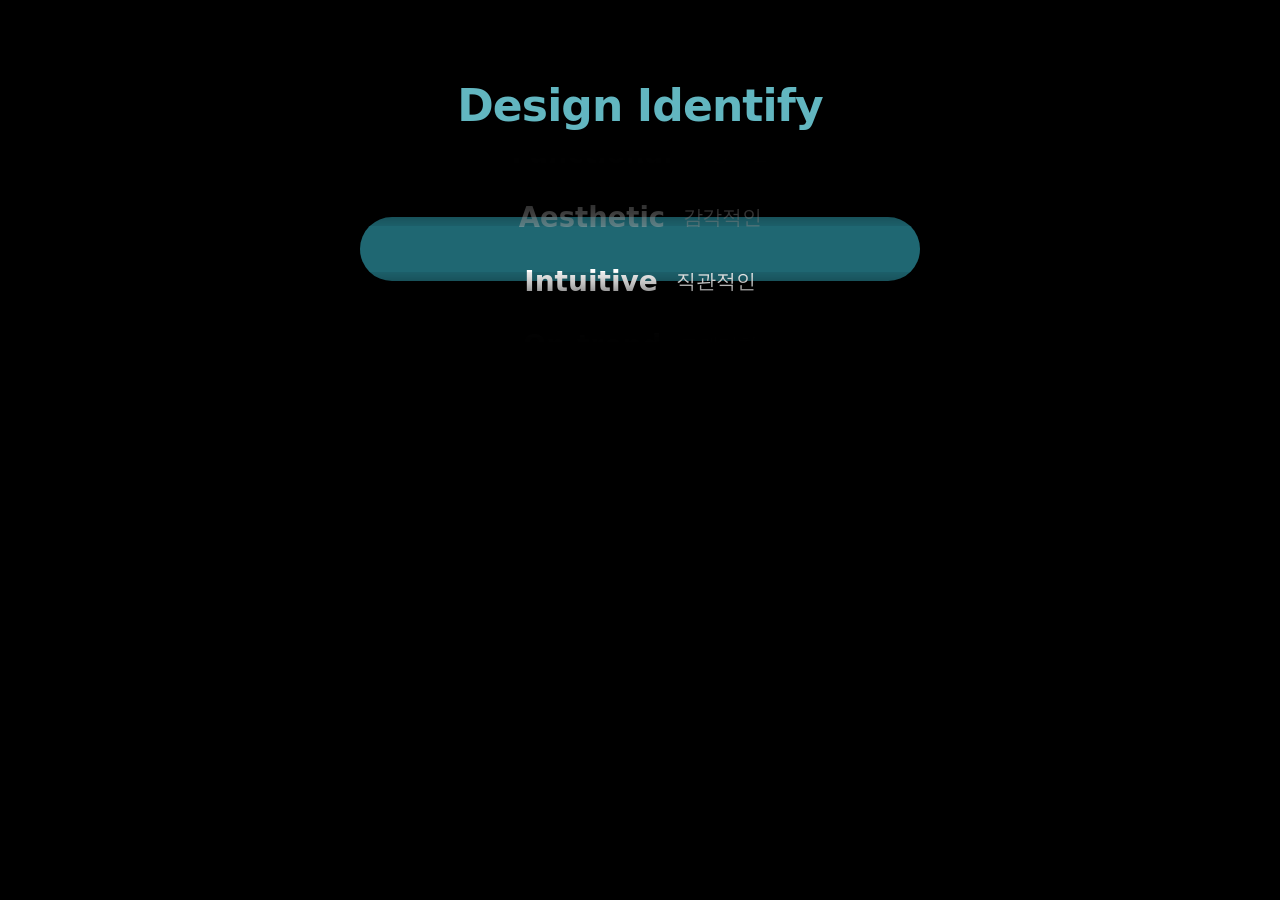
==== test.html @ 4dc8b83c "first commit" ====
<!DOCTYPE html>
<html lang="ko">
<head>
    <meta charset="UTF-8">
    <meta name="viewport" content="width=device-width, initial-scale=1.0">
    <title>Document</title>
    <style>
        :root{
  --bg: #000;
  --teal: #1f6772;        /* pill 컬러 */
  --tealText: #62b6c0;    /* 타이틀 컬러 */
  --rowH: 64px;           /* li 한 줄 높이(필수) */
  --pillH: 64px;
  --radius: 999px;
}

*{ box-sizing: border-box; }

body{
  margin:0;
  background: var(--bg);
  font-family: system-ui, -apple-system, "Pretendard", sans-serif;
  color:#cfcfcf;
}

.identify-card{
  width: min(680px, 92vw);
  margin: 80px auto;
  text-align:center;
}

.title{
  margin: 0 0 22px;
  font-size: clamp(26px, 4vw, 44px);
  color: var(--tealText);
  font-weight: 800;
  letter-spacing: -0.02em;
}

/* 자동 스크롤 영역 */
.roller{
  position: relative;
  height: calc(var(--rowH) * 3); /* 위/중앙/아래 3줄 보이게 */
  overflow: hidden;
  display:flex;
  align-items:center;
  justify-content:center;
}

/* 중앙 청록 pill (고정) */
.pill{
  position:absolute;
  left:50%;
  top:50%;
  transform: translate(-50%, -50%);
  width: min(560px, 92%);
  height: var(--pillH);
  border-radius: var(--radius);
  background: var(--teal);
  box-shadow: 0 10px 18px rgba(0,0,0,.35);
  z-index: 0;
}

/* 리스트 트랙 */
.keywords{
  list-style:none;
  margin:0;
  padding:0;
  width: 100%;
  position: relative;
  z-index: 1;
  will-change: transform;
}

.word{
  height: var(--rowH);
  display:flex;
  align-items:center;
  justify-content:center;
  gap: 18px;
  opacity: .35;
  transform: scale(0.98);
  transition: opacity .35s ease, transform .35s ease, color .35s ease;
}

.word strong{
  font-weight: 800;
  font-size: clamp(18px, 3.3vw, 28px);
  color:#a9a9a9;
}

.word span{
  font-weight: 500;
  font-size: clamp(14px, 2.6vw, 20px);
  color:#8f8f8f;
}

/* pill에 들어온(활성) 단어 */
.word.is-active{
  opacity: 1;
  transform: scale(1);
}
.word.is-active strong,
.word.is-active span{
  color: #fff;
}

/* 위/아래 단어는 조금 더 흐리게 */
.word.is-near{
  opacity: .5;
}

/* ---- inner-shadow(가림 효과) ----
   roller 위/아래에 내부 그림자 + 페이드 마스크 느낌을 얹어서
   pill 밖 글자가 살짝 가려지는 느낌 만들기
*/
.roller::before,
.roller::after{
  content:"";
  position:absolute;
  left:0; right:0;
  height: 38%;
  pointer-events:none;
  z-index: 2; /* 글자 위에 덮여야 가려짐 */
}

.roller::before{
  top:0;
  background: linear-gradient(to bottom,
    rgba(0,0,0,.95),
    rgba(0,0,0,.65),
    rgba(0,0,0,0)
  );
  box-shadow: inset 0 28px 40px rgba(0,0,0,.95);
}

.roller::after{
  bottom:0;
  background: linear-gradient(to top,
    rgba(0,0,0,.95),
    rgba(0,0,0,.65),
    rgba(0,0,0,0)
  );
  box-shadow: inset 0 -28px 40px rgba(0,0,0,.95);
}

    </style>
</head>
<body>
    <section class="identify-card">
  <h3 class="title">Design Identify</h3>

  <div class="roller" id="roller">
    <div class="pill" aria-hidden="true"></div>

    <ul class="keywords" id="keywords">
      <li class="word"><strong>Aesthetic</strong><span>감각적인</span></li>
      <li class="word"><strong>Intuitive</strong><span>직관적인</span></li>
      <li class="word"><strong>On-trend</strong><span>트렌디한</span></li>
      <li class="word"><strong>Subtle</strong><span>차분한</span></li>
      <li class="word"><strong>Minimal</strong><span>미니멀한</span></li>
      <li class="word"><strong>Functional</strong><span>기능적인</span></li>
    </ul>
  </div>
</section>

<script>
  const roller = document.getElementById('roller');
  const ul = document.getElementById('keywords');
  const items = Array.from(ul.querySelectorAll('.word'));

  const ROW_H = parseFloat(getComputedStyle(document.documentElement).getPropertyValue('--rowH')) || 64;
  const STAY = 1800;     // 각 위치 머무는 시간(ms) - 취향대로
  const MOVE_DUR = 520;  // 이동 애니메이션 시간(ms)
  
  // 끊김 없는 무한을 위해: 전체 아이템을 한 번 더 복제해 뒤에 붙임
  items.forEach(li => ul.appendChild(li.cloneNode(true)));

  const all = Array.from(ul.querySelectorAll('.word'));
  const originCount = items.length; // 6
  let idx = 0;

  function setActive(i){
    all.forEach(el => el.classList.remove('is-active','is-near'));

    // 가운데에 들어올 “원본 인덱스” 계산
    const center = i % originCount;

    // 같은 인덱스(클론 포함) 모두에 클래스 부여(룰렛처럼 계속 보이게)
    all.forEach((el, k) => {
      const n = k % originCount;
      if (n === center) el.classList.add('is-active');
      if (n === (center + 1) % originCount) el.classList.add('is-near');
      if (n === (center - 1 + originCount) % originCount) el.classList.add('is-near');
    });
  }

  // 시작: 중앙에 2번째가 오도록(이미지처럼 Intuitive)
  idx = 1;
  ul.style.transform = `translateY(${-idx * ROW_H}px)`;
  setActive(idx);

  let timer = null;

  function step(){
    // 이동 애니메이션
    ul.style.transition = `transform ${MOVE_DUR}ms ease`;
    idx += 1;
    ul.style.transform = `translateY(${-idx * ROW_H}px)`;
    setActive(idx);

    // 마지막(원본 6개)까지 이동했으면, 클론 구간에서 자연스럽게 넘어간 뒤
    // transition 끄고 원점으로 순간 점프해서 “끊김 없는” 루프 완성
    if (idx === originCount) {
      setTimeout(() => {
        ul.style.transition = 'none';
        idx = 0;
        ul.style.transform = `translateY(0px)`;
        setActive(idx);
        // reflow
        void ul.offsetWidth;
      }, MOVE_DUR + 20);
    }

    timer = setTimeout(step, STAY);
  }

  // 첫 이동 시작
  timer = setTimeout(step, STAY);
</script>

</body>
</html>
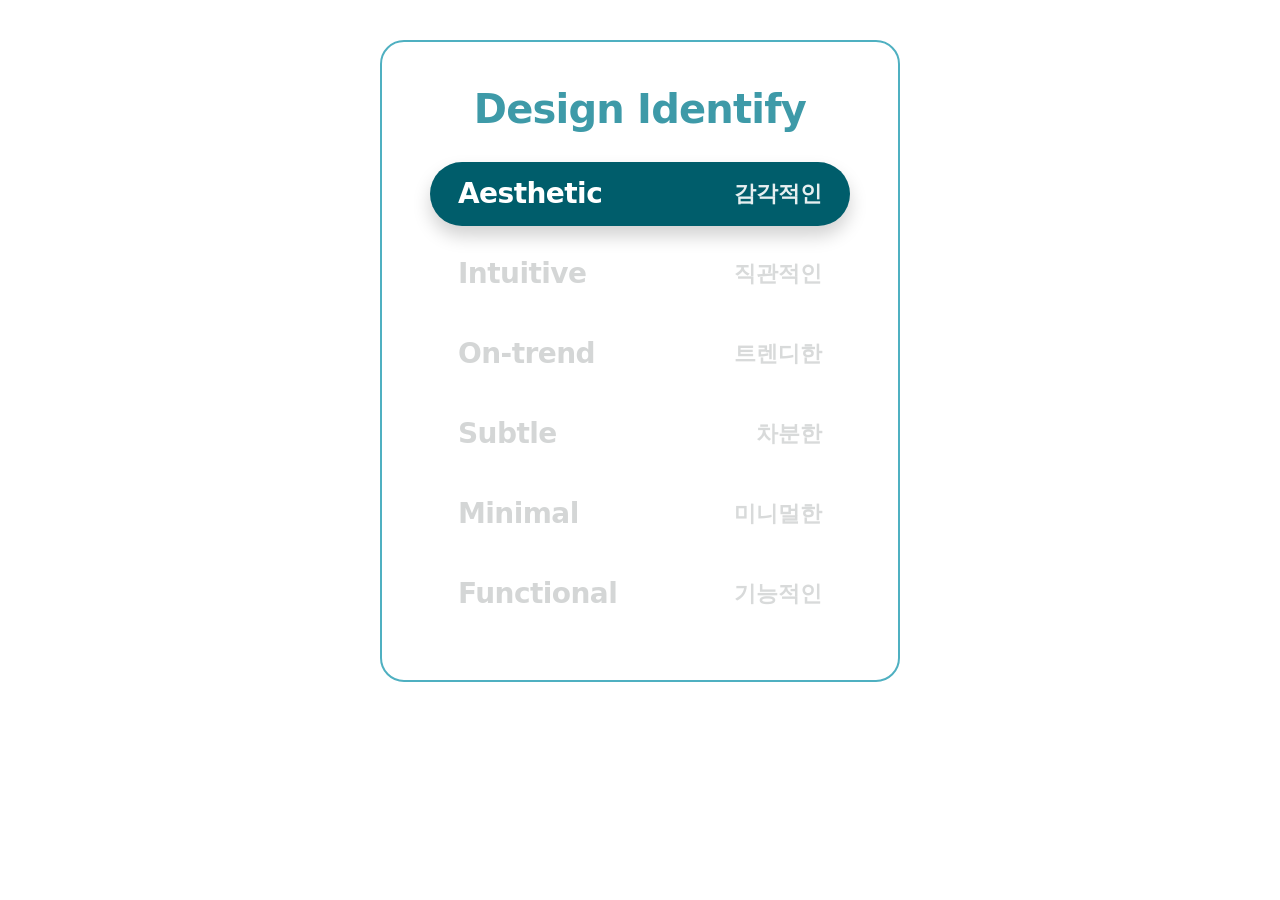
==== commit f0b42f96: "파일 재업로드" ====
--- a/test.html
+++ b/test.html
@@ -1,233 +1,455 @@
 <!DOCTYPE html>
 <html lang="ko">
+
 <head>
-    <meta charset="UTF-8">
-    <meta name="viewport" content="width=device-width, initial-scale=1.0">
-    <title>Document</title>
-    <style>
-        :root{
-  --bg: #000;
-  --teal: #1f6772;        /* pill 컬러 */
-  --tealText: #62b6c0;    /* 타이틀 컬러 */
-  --rowH: 64px;           /* li 한 줄 높이(필수) */
-  --pillH: 64px;
-  --radius: 999px;
-}
-
-*{ box-sizing: border-box; }
-
-body{
-  margin:0;
-  background: var(--bg);
-  font-family: system-ui, -apple-system, "Pretendard", sans-serif;
-  color:#cfcfcf;
-}
-
-.identify-card{
-  width: min(680px, 92vw);
-  margin: 80px auto;
-  text-align:center;
-}
-
-.title{
-  margin: 0 0 22px;
-  font-size: clamp(26px, 4vw, 44px);
-  color: var(--tealText);
-  font-weight: 800;
-  letter-spacing: -0.02em;
-}
-
-/* 자동 스크롤 영역 */
-.roller{
-  position: relative;
-  height: calc(var(--rowH) * 3); /* 위/중앙/아래 3줄 보이게 */
-  overflow: hidden;
-  display:flex;
-  align-items:center;
-  justify-content:center;
-}
-
-/* 중앙 청록 pill (고정) */
-.pill{
-  position:absolute;
-  left:50%;
-  top:50%;
-  transform: translate(-50%, -50%);
-  width: min(560px, 92%);
-  height: var(--pillH);
-  border-radius: var(--radius);
-  background: var(--teal);
-  box-shadow: 0 10px 18px rgba(0,0,0,.35);
-  z-index: 0;
-}
-
-/* 리스트 트랙 */
-.keywords{
-  list-style:none;
-  margin:0;
-  padding:0;
-  width: 100%;
-  position: relative;
-  z-index: 1;
-  will-change: transform;
-}
-
-.word{
-  height: var(--rowH);
-  display:flex;
-  align-items:center;
-  justify-content:center;
-  gap: 18px;
-  opacity: .35;
-  transform: scale(0.98);
-  transition: opacity .35s ease, transform .35s ease, color .35s ease;
-}
-
-.word strong{
-  font-weight: 800;
-  font-size: clamp(18px, 3.3vw, 28px);
-  color:#a9a9a9;
-}
-
-.word span{
-  font-weight: 500;
-  font-size: clamp(14px, 2.6vw, 20px);
-  color:#8f8f8f;
-}
-
-/* pill에 들어온(활성) 단어 */
-.word.is-active{
-  opacity: 1;
-  transform: scale(1);
-}
-.word.is-active strong,
-.word.is-active span{
-  color: #fff;
-}
-
-/* 위/아래 단어는 조금 더 흐리게 */
-.word.is-near{
-  opacity: .5;
-}
-
-/* ---- inner-shadow(가림 효과) ----
-   roller 위/아래에 내부 그림자 + 페이드 마스크 느낌을 얹어서
-   pill 밖 글자가 살짝 가려지는 느낌 만들기
+  <meta charset="UTF-8">
+  <meta name="viewport" content="width=device-width, initial-scale=1.0">
+  <title>test</title>
+  <style>
+    :root {
+      --accent: #005d6b;
+      --border: #4fb0c1;
+      --text: #0f1b1d;
+      --muted: rgba(15, 27, 29, 0.18);
+      --shadow: 0 10px 18px rgba(0, 0, 0, 0.18);
+      --radius: 24px;
+      --padX: 40px;
+    }
+
+    * {
+      box-sizing: border-box;
+    }
+
+    body {
+      margin: 0;
+      font-family: Pretendard, system-ui, -apple-system, Segoe UI, Roboto, sans-serif;
+    }
+
+    .di-card {
+      width: min(520px, 92vw);
+      margin: 40px auto;
+      padding: 44px 36px 48px;
+      border: 2px solid var(--border);
+      border-radius: var(--radius);
+      background: #fff;
+    }
+
+    .di-title {
+      margin: 0 0 28px;
+      text-align: center;
+      font-size: 40px;
+      font-weight: 800;
+      color: #3e9aa8;
+      letter-spacing: -0.02em;
+    }
+
+    .di-viewport {
+      position: relative;
+      padding: 10px 0;
+    }
+
+    /* 공용 리스트 기본 */
+    .di-list {
+      list-style: none;
+      margin: 0;
+      padding: 0;
+      display: grid;
+      row-gap: 24px;
+    }
+
+    .di-item {
+      display: grid;
+      grid-template-columns: 1fr auto;
+      align-items: center;
+      padding: 14px var(--padX);
+      font-size: 28px;
+      font-weight: 800;
+      color: var(--muted);
+      line-height: 1;
+    }
+
+    .di-item .en {
+      letter-spacing: -0.02em;
+    }
+
+    .di-item .ko {
+      font-weight: 700;
+      font-size: 22px;
+      opacity: 0.9;
+    }
+
+    /* 강조된 항목 */
+    .di-item.is-active {
+      color: #fff;
+    }
+
+    /* 강조 바(필) */
+    .di-highlight {
+      position: absolute;
+      left: 50%;
+      transform: translateX(-50%);
+      width: calc(100% - 0px);
+      max-width: 460px;
+      height: 64px;
+      border-radius: 999px;
+      background: var(--accent);
+      box-shadow: var(--shadow);
+      opacity: 0;
+      transition: transform 600ms ease, opacity 300ms ease;
+      pointer-events: none;
+    }
+
+    /* ===== 웹 버전 ===== */
+    @media (min-width: 769px) {
+      .di-viewport {
+        padding-top: 6px;
+      }
+
+      .di-highlight {
+        width: 420px;
+        /* 웹에서 bar 길이 */
+      }
+    }
+
+    /* ===== 모바일 버전 =====
+   - bar는 가운데 고정
+   - 리스트가 아래->위로 올라가며 반복
+   - 위/아래 키워드 살짝 보이게 viewport 높이 제한 + overflow hidden
 */
-.roller::before,
-.roller::after{
-  content:"";
-  position:absolute;
-  left:0; right:0;
-  height: 38%;
-  pointer-events:none;
-  z-index: 2; /* 글자 위에 덮여야 가려짐 */
-}
-
-.roller::before{
-  top:0;
-  background: linear-gradient(to bottom,
-    rgba(0,0,0,.95),
-    rgba(0,0,0,.65),
-    rgba(0,0,0,0)
-  );
-  box-shadow: inset 0 28px 40px rgba(0,0,0,.95);
-}
-
-.roller::after{
-  bottom:0;
-  background: linear-gradient(to top,
-    rgba(0,0,0,.95),
-    rgba(0,0,0,.65),
-    rgba(0,0,0,0)
-  );
-  box-shadow: inset 0 -28px 40px rgba(0,0,0,.95);
-}
-
-    </style>
+    @media (max-width: 768px) {
+      .di-card {
+        width: min(720px, 92vw);
+        padding: 36px 28px 40px;
+        border: none;
+      }
+
+      .di-title {
+        font-size: 44px;
+        margin-bottom: 20px;
+      }
+
+      .di-list {
+        position: relative;
+        z-index: 2;
+        /* ⬅️ 원형바 위 */
+      }
+
+
+      .di-viewport {
+        position: relative;
+        height: 220px;
+        overflow: hidden;
+      }
+
+      .di-highlight {
+        position: absolute;
+        inset: 0;
+        margin: auto;
+
+        width: 520px;
+        max-width: 86vw;
+        height: 68px;
+
+        background: #005d6b;
+        border-radius: 999px;
+
+        z-index: 1;
+        /* ⬅️ 기준 레이어 */
+        opacity: 1;
+      }
+
+
+      .di-list {
+        row-gap: 18px;
+        will-change: transform;
+      }
+
+      .di-item {
+        color: rgba(15, 27, 29, 0.4);
+        opacity: 0.35;
+        filter: blur(0.6px);
+        transition: all 400ms ease;
+      }
+
+      .di-item.is-active {
+        color: #ffffff;
+        /* ⬅️ 무조건 흰색 */
+        opacity: 1;
+        filter: none;
+        font-weight: 800;
+      }
+
+      .di-item .ko {
+        font-size: 24px;
+      }
+
+      .di-viewport::before,
+      .di-viewport::after {
+        content: "";
+        position: absolute;
+        left: 0;
+        width: 100%;
+        height: 40px;
+        z-index: 3;
+        pointer-events: none;
+      }
+
+      .di-viewport::before {
+        top: 0;
+        background: linear-gradient(to bottom,
+            #fff 0%,
+            rgba(255, 255, 255, 0) 100%);
+      }
+
+      .di-viewport::after {
+        bottom: 0;
+        background: linear-gradient(to top,
+            #fff 0%,
+            rgba(255, 255, 255, 0) 100%);
+      }
+
+    }
+
+    /* 모션 줄이기 */
+    @media (prefers-reduced-motion: reduce) {
+      .di-highlight {
+        transition: none;
+      }
+    }
+  </style>
 </head>
+
 <body>
-    <section class="identify-card">
-  <h3 class="title">Design Identify</h3>
-
-  <div class="roller" id="roller">
-    <div class="pill" aria-hidden="true"></div>
-
-    <ul class="keywords" id="keywords">
-      <li class="word"><strong>Aesthetic</strong><span>감각적인</span></li>
-      <li class="word"><strong>Intuitive</strong><span>직관적인</span></li>
-      <li class="word"><strong>On-trend</strong><span>트렌디한</span></li>
-      <li class="word"><strong>Subtle</strong><span>차분한</span></li>
-      <li class="word"><strong>Minimal</strong><span>미니멀한</span></li>
-      <li class="word"><strong>Functional</strong><span>기능적인</span></li>
-    </ul>
-  </div>
-</section>
-
-<script>
-  const roller = document.getElementById('roller');
-  const ul = document.getElementById('keywords');
-  const items = Array.from(ul.querySelectorAll('.word'));
-
-  const ROW_H = parseFloat(getComputedStyle(document.documentElement).getPropertyValue('--rowH')) || 64;
-  const STAY = 1800;     // 각 위치 머무는 시간(ms) - 취향대로
-  const MOVE_DUR = 520;  // 이동 애니메이션 시간(ms)
-  
-  // 끊김 없는 무한을 위해: 전체 아이템을 한 번 더 복제해 뒤에 붙임
-  items.forEach(li => ul.appendChild(li.cloneNode(true)));
-
-  const all = Array.from(ul.querySelectorAll('.word'));
-  const originCount = items.length; // 6
-  let idx = 0;
-
-  function setActive(i){
-    all.forEach(el => el.classList.remove('is-active','is-near'));
-
-    // 가운데에 들어올 “원본 인덱스” 계산
-    const center = i % originCount;
-
-    // 같은 인덱스(클론 포함) 모두에 클래스 부여(룰렛처럼 계속 보이게)
-    all.forEach((el, k) => {
-      const n = k % originCount;
-      if (n === center) el.classList.add('is-active');
-      if (n === (center + 1) % originCount) el.classList.add('is-near');
-      if (n === (center - 1 + originCount) % originCount) el.classList.add('is-near');
-    });
-  }
-
-  // 시작: 중앙에 2번째가 오도록(이미지처럼 Intuitive)
-  idx = 1;
-  ul.style.transform = `translateY(${-idx * ROW_H}px)`;
-  setActive(idx);
-
-  let timer = null;
-
-  function step(){
-    // 이동 애니메이션
-    ul.style.transition = `transform ${MOVE_DUR}ms ease`;
-    idx += 1;
-    ul.style.transform = `translateY(${-idx * ROW_H}px)`;
-    setActive(idx);
-
-    // 마지막(원본 6개)까지 이동했으면, 클론 구간에서 자연스럽게 넘어간 뒤
-    // transition 끄고 원점으로 순간 점프해서 “끊김 없는” 루프 완성
-    if (idx === originCount) {
-      setTimeout(() => {
-        ul.style.transition = 'none';
-        idx = 0;
-        ul.style.transform = `translateY(0px)`;
-        setActive(idx);
-        // reflow
-        void ul.offsetWidth;
-      }, MOVE_DUR + 20);
-    }
-
-    timer = setTimeout(step, STAY);
-  }
-
-  // 첫 이동 시작
-  timer = setTimeout(step, STAY);
-</script>
+  <section class="di-card" aria-label="Design Identify">
+    <h2 class="di-title">Design Identify</h2>
+
+    <div class="di-viewport">
+      <!-- 강조 바(필) -->
+      <div class="di-highlight" aria-hidden="true"></div>
+
+      <!-- 키워드 리스트 -->
+      <ul class="di-list" id="diList">
+        <li class="di-item"><span class="en">Aesthetic</span><span class="ko">감각적인</span></li>
+        <li class="di-item"><span class="en">Intuitive</span><span class="ko">직관적인</span></li>
+        <li class="di-item"><span class="en">On-trend</span><span class="ko">트렌디한</span></li>
+        <li class="di-item"><span class="en">Subtle</span><span class="ko">차분한</span></li>
+        <li class="di-item"><span class="en">Minimal</span><span class="ko">미니멀한</span></li>
+        <li class="di-item"><span class="en">Functional</span><span class="ko">기능적인</span></li>
+      </ul>
+    </div>
+  </section>
+
+  <script>
+    const list = document.getElementById("diList");
+    const highlight = document.querySelector(".di-highlight");
+
+    const mqMobile = window.matchMedia("(max-width: 768px)");
+
+    let timer = null;
+    let positions = [];
+    let index = 0;
+
+    const stayTime = 2600;      // 각 키워드 머무는 시간
+    const moveDuration = 600;   // 이동 애니메이션 시간(웹 바 / 모바일 리스트)
+
+    // 유틸: 타이머/상태 초기화
+    function cleanup() {
+      if (timer) clearInterval(timer);
+      timer = null;
+      index = 0;
+
+      // active 초기화
+      list.querySelectorAll(".di-item").forEach(li => li.classList.remove("is-active"));
+
+      // 모바일에서 복제해둔 경우 원복
+      if (list.dataset.cloned === "1") {
+        const originalCount = Number(list.dataset.originalCount || 0);
+        const items = Array.from(list.children);
+        items.slice(originalCount).forEach(node => node.remove());
+        delete list.dataset.cloned;
+        delete list.dataset.originalCount;
+      }
+
+      // transform 초기화
+      list.style.transition = "none";
+      list.style.transform = "translateY(0px)";
+      highlight.style.transition = ""; // CSS 기본으로 복귀
+      highlight.style.opacity = 0;
+      highlight.style.transform = "translateX(-50%)";
+    }
+
+    // ========== WEB: 바가 내려가는 방식 ==========
+    function initWeb() {
+      const items = Array.from(list.querySelectorAll(".di-item"));
+
+      function calcPositions() {
+        const hH = highlight.offsetHeight || 64;
+        positions = items.map((item) => {
+          const top = item.offsetTop;
+          const h = item.offsetHeight;
+          return top + (h / 2) - (hH / 2);
+        });
+      }
+
+      function moveTo(i, withTransition = true) {
+        items.forEach(el => el.classList.remove("is-active"));
+        items[i].classList.add("is-active");
+
+        if (!withTransition) highlight.style.transition = "none";
+        else highlight.style.transition = `transform ${moveDuration}ms ease, opacity 300ms ease`;
+
+        highlight.style.opacity = 1;
+        highlight.style.transform = `translate(-50%, ${positions[i]}px)`;
+
+        // transition 복구(다음 이동을 위해)
+        if (!withTransition) {
+          void highlight.offsetWidth; // reflow
+          highlight.style.transition = `transform ${moveDuration}ms ease, opacity 300ms ease`;
+        }
+      }
+
+      // 최초 세팅
+      calcPositions();
+      moveTo(0);
+
+      // 루프
+      timer = setInterval(() => {
+        index += 1;
+
+        if (index >= items.length) {
+          // 끝에 도달 → 자연스럽게 처음으로 점프(transition 제거)
+          index = 0;
+          moveTo(0, false);
+        } else {
+          moveTo(index, true);
+        }
+      }, stayTime);
+
+      // 리사이즈 시 위치 재계산
+      window.addEventListener("resize", () => {
+        calcPositions();
+        moveTo(index, false);
+      }, { passive: true });
+    }
+
+    // ========== MOBILE: 바 고정 + 리스트가 올라가는 방식 ==========
+    function initMobile() {
+      const originalItems = Array.from(list.querySelectorAll(".di-item"));
+      const originalCount = originalItems.length;
+
+      // 무한루프용 복제(뒤에 한 세트 더 붙임)
+      originalItems.forEach(li => list.appendChild(li.cloneNode(true)));
+      list.dataset.cloned = "1";
+      list.dataset.originalCount = String(originalCount);
+
+      const items = Array.from(list.querySelectorAll(".di-item"));
+
+      function setActive(i) {
+        items.forEach(el => el.classList.remove("is-active"));
+        items[i].classList.add("is-active");
+      }
+
+
+      // 중앙 바가 있는 위치에 "가운데 아이템"이 오도록 y 계산
+      function getStep() {
+        // item 높이 + gap(대략 row-gap)
+        // 정확히 하려면 실제 offsetTop 차이를 사용
+        const a = items[0];
+        const b = items[1];
+        return b.offsetTop - a.offsetTop;
+      }
+
+      function setActive(i) {
+        // 활성화는 "원본 인덱스" 기준으로만 표시해도 OK
+        items.forEach(el => el.classList.remove("is-active"));
+        items[i].classList.add("is-active");
+      }
+
+      // 시작: 0번을 중앙에 맞추기
+      const viewport = document.querySelector(".di-viewport");
+      const centerY = viewport.clientHeight / 2;
+      const firstItemCenter = items[0].offsetTop + items[0].offsetHeight / 2;
+      const baseOffset = centerY - firstItemCenter; // 0번이 중앙 오도록 하는 offset
+
+      let step = getStep();
+
+      function moveTo(i, withTransition = true) {
+        if (withTransition) {
+          list.style.transition = `transform ${moveDuration}ms ease`;
+        } else {
+          list.style.transition = "none";
+        }
+
+        const y = baseOffset - (step * i);
+        list.style.transform = `translateY(${y}px)`;
+
+        setActive(i);
+
+        if (!withTransition) {
+          void list.offsetWidth;
+          list.style.transition = `transform ${moveDuration}ms ease`;
+        }
+      }
+
+      // 모바일은 바 고정이라 opacity 항상 1
+      highlight.style.opacity = 1;
+
+      moveTo(0, false);
+
+      timer = setInterval(() => {
+        index += 1;
+
+        // 원본 끝까지 갔다가(예: 0~5) → 복제 구간(6~11)으로 자연스럽게 넘어감
+        // 그리고 index가 originalCount에 도달하면 "점프"로 0으로 되돌림(transition 없이)
+        if (index >= originalCount + 1) {
+          // 안전장치(혹시 넘어가면)
+          index = 0;
+          moveTo(0, false);
+          return;
+        }
+
+        moveTo(index, true);
+
+        // index가 원본 마지막 다음(=originalCount)으로 가면
+        // 화면상으론 "원본 0"과 동일한 복제 0이 보임 → 이 타이밍에 점프
+        if (index === originalCount) {
+          setTimeout(() => {
+            index = 0;
+            moveTo(0, false);
+          }, moveDuration + 20);
+        }
+      }, stayTime);
+
+      window.addEventListener("resize", () => {
+        // 리사이즈 시 기준값 재계산
+        step = getStep();
+
+        const newCenterY = viewport.clientHeight / 2;
+        const newFirstCenter = items[0].offsetTop + items[0].offsetHeight / 2;
+        const newBase = newCenterY - newFirstCenter;
+
+        // baseOffset을 갱신하기 위해 클로저 변수 대신 재할당
+        // (간단히: transform을 다시 계산)
+        // 여기선 즉시 점프로 맞춰주기
+        const y = newBase - (step * index);
+        list.style.transition = "none";
+        list.style.transform = `translateY(${y}px)`;
+        void list.offsetWidth;
+      }, { passive: true });
+    }
+
+    // ========== 분기 실행 ==========
+    function boot() {
+      cleanup();
+      if (mqMobile.matches) initMobile();
+      else initWeb();
+    }
+
+    boot();
+    mqMobile.addEventListener("change", boot);
+
+  </script>
 
 </body>
+
 </html>
